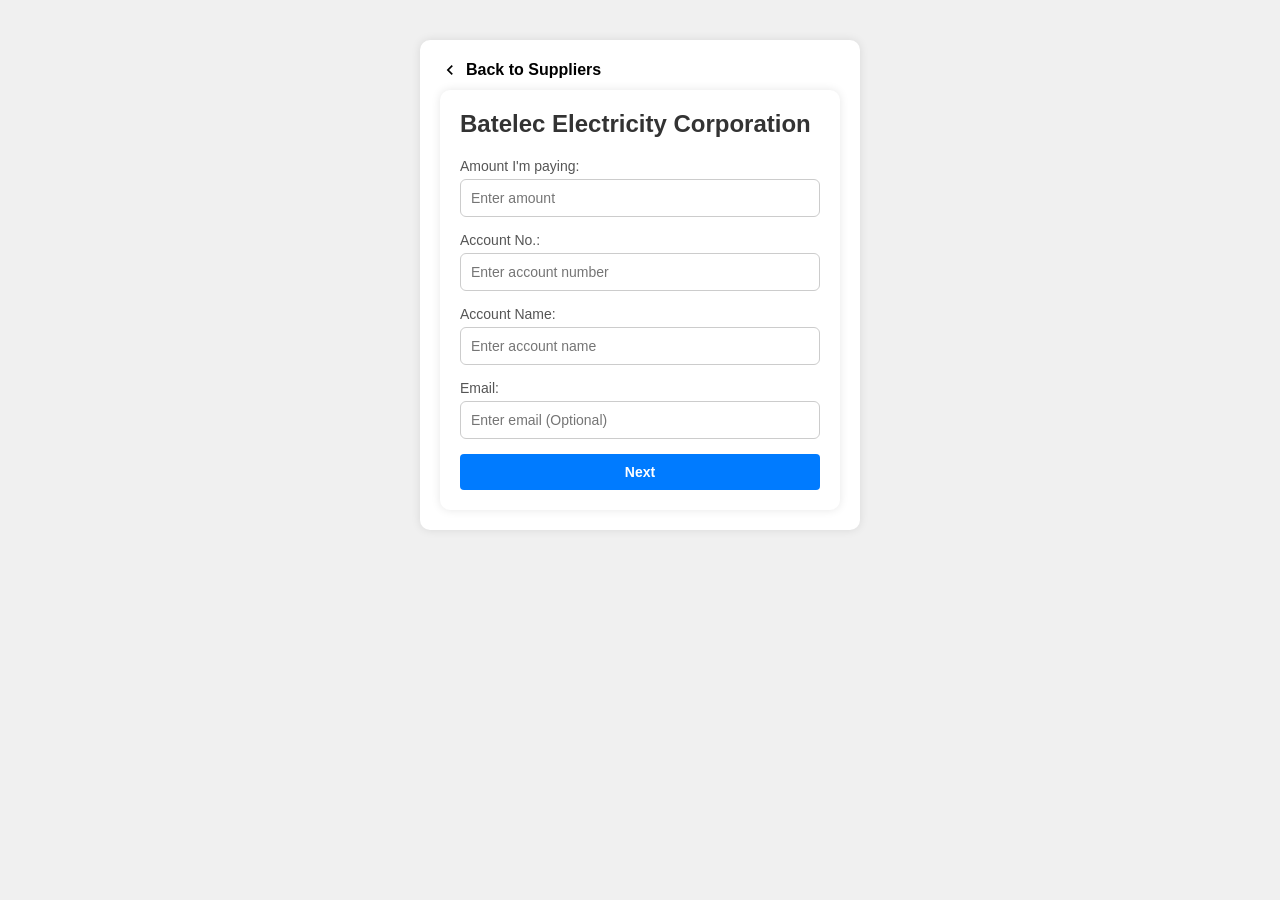
==== bank/batelec.html @ e68b9054 "MAY BAGO" ====
<!DOCTYPE html>
<html lang="en">
<head>
<meta charset="UTF-8">
<meta name="viewport" content="width=device-width, initial-scale=1.0">
<style>
 body {
    font-family: Arial, sans-serif;
    background-color: #f0f0f0;
    margin: 0;
    padding: 0;
  }
  
  .container {
    background-color: white;
    border-radius: 10px;
    box-shadow: 0px 0px 10px rgba(0, 0, 0, 0.1);
    padding: 20px;
    width: 90%;
    max-width: 400px;
    margin: 40px auto;
  }

  .back-button {
    margin-bottom: 10px;
  }

  .back-button a {
    display: flex;
    align-items: center;
    text-decoration: none;
    color: black;
    font-weight: bold;
  }

  .back-button svg {
    width: 20px;
    height: 20px;
    margin-right: 6px;
  }

  .supplier-details {
    background-color: #ffffff;
    border-radius: 10px;
    padding: 20px;
    box-shadow: 0px 2px 10px rgba(0, 0, 0, 0.1);
  }

  .supplier-name {
    font-size: 24px;
    font-weight: bold;
    margin-bottom: 20px;
    color: #333;
  }

  .detail-item {
    font-size: 16px;
    margin-bottom: 10px;
    color: #555;
  }

  .next-button {
    background-color: #007bff;
    color: white;
    border: none;
    border-radius: 4px;
    padding: 10px 20px;
    cursor: pointer;
    font-weight: bold;
    transition: background-color 0.3s ease;
  }

  .next-button:hover {
    background-color: #0056b3;
  }
  
  .supplier-details {
    padding: 20px;
    background-color: #fff;
    border-radius: 10px;
    box-shadow: 0px 0px 10px rgba(0, 0, 0, 0.1);
  }

  .detail-item {
    display: flex;
    flex-direction: column;
    margin-bottom: 15px;
  }

  .detail-label {
    font-size: 14px;
    color: #555;
    margin-bottom: 5px;
  }

  .detail-input {
    padding: 10px;
    border: 1px solid #ccc;
    border-radius: 6px;
    font-size: 14px;
  }

  .next-button {
    width: 100%; 
    background-color: #007bff;
    color: white;
    border: none;
    border-radius: 4px;
    padding: 10px 16px;
    font-size: 14px;
    cursor: pointer;
    transition: background-color 0.3s ease;
  }

  .next-button:hover {
    background-color: #0056b3;
  }
</style>
<title>Pay Bills</title>
</head>
<body>
    <div class="container">
        <div class="back-button">
            <a href="electricity.html">
              <svg xmlns="http://www.w3.org/2000/svg" width="24" height="24" viewBox="0 0 24 24">
                <path d="M0 0h24v24H0z" fill="none"/>
                <path d="M15.41 7.41L14 6l-6 6 6 6 1.41-1.41L10.83 12z"/>
              </svg>
              Back to Suppliers
            </a>
          </div>
        <div class="supplier-details">
            <div class="supplier-name">Batelec Electricity Corporation</div>
            <div class="detail-item">
              <span class="detail-label">Amount I'm paying:</span>
              <input type="text" class="detail-input" placeholder="Enter amount" />
            </div>
            <div class="detail-item">
              <span class="detail-label">Account No.:</span>
              <input type="text" class="detail-input" placeholder="Enter account number" />
            </div>
            <div class="detail-item">
              <span class="detail-label">Account Name:</span>
              <input type="text" class="detail-input" placeholder="Enter account name" />
            </div>
            <div class="detail-item">
              <span class="detail-label">Email:</span>
              <input type="email" class="detail-input" placeholder="Enter email (Optional)" />
            </div>
            <button class="next-button">Next</button>
          </div>
    </div>
</body>
</html>
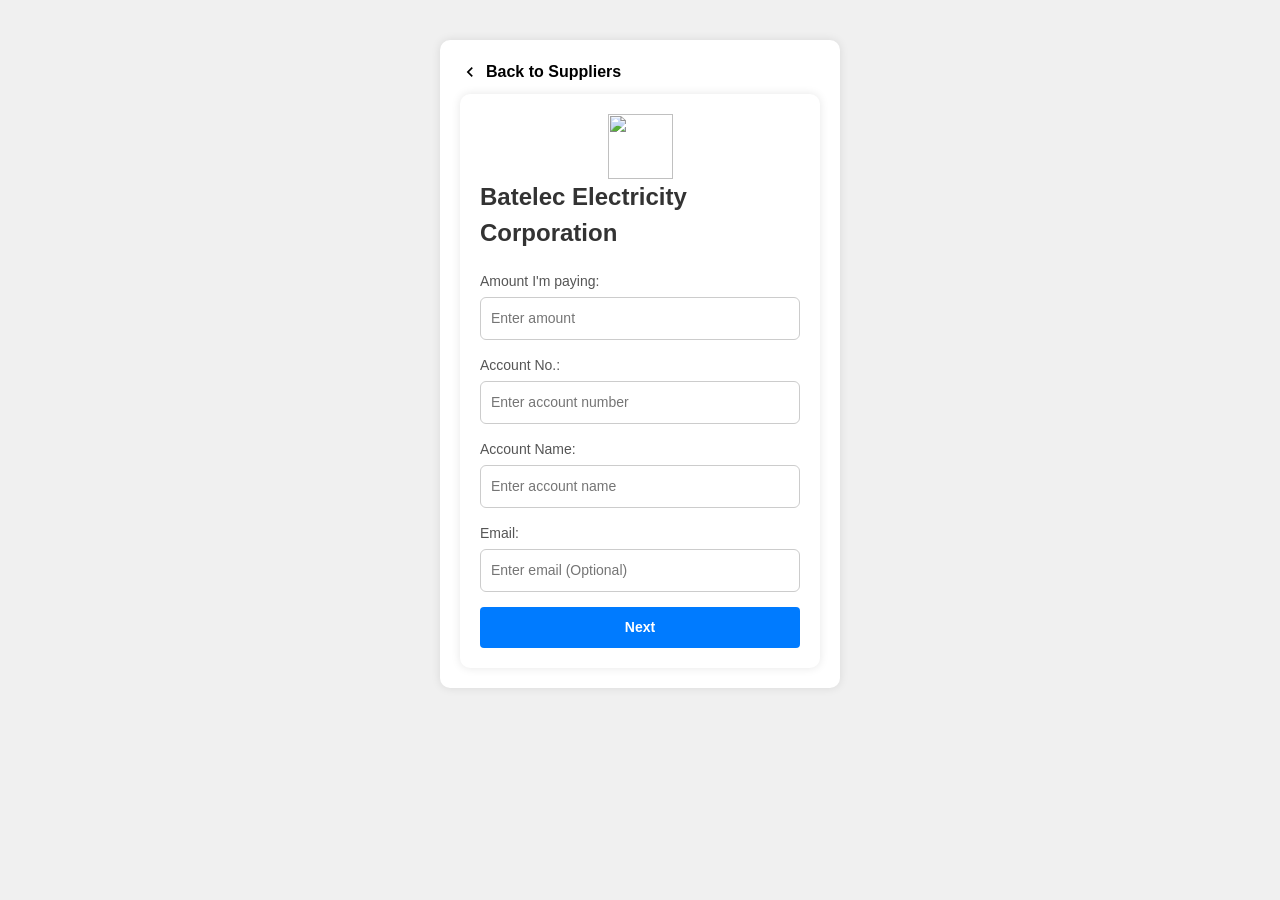
==== commit 377120c7: "modal for confirmation" ====
--- a/bank/batelec.html
+++ b/bank/batelec.html
@@ -3,6 +3,9 @@
 <head>
 <meta charset="UTF-8">
 <meta name="viewport" content="width=device-width, initial-scale=1.0">
+
+<link rel="stylesheet" href="https://maxcdn.bootstrapcdn.com/bootstrap/4.5.2/css/bootstrap.min.css">
+
 <style>
  body {
     font-family: Arial, sans-serif;
@@ -130,25 +133,72 @@
             </a>
           </div>
         <div class="supplier-details">
-            <div class="supplier-name">Batelec Electricity Corporation</div>
+            <div style="text-align: center;"><img src="https://www.batelec1.com.ph/asset/images/batelec1logowhite.png" width="65px" height="65px"></div>
+            <div class="supplier-name"> Batelec Electricity Corporation</div>
             <div class="detail-item">
               <span class="detail-label">Amount I'm paying:</span>
-              <input type="text" class="detail-input" placeholder="Enter amount" />
+              <input type="text" class="detail-input" id="amount" placeholder="Enter amount" />
             </div>
             <div class="detail-item">
               <span class="detail-label">Account No.:</span>
-              <input type="text" class="detail-input" placeholder="Enter account number" />
+              <input type="text" class="detail-input" id="accountNo" placeholder="Enter account number" />
             </div>
             <div class="detail-item">
               <span class="detail-label">Account Name:</span>
-              <input type="text" class="detail-input" placeholder="Enter account name" />
+              <input type="text" class="detail-input" id="accountName" placeholder="Enter account name" />
             </div>
             <div class="detail-item">
               <span class="detail-label">Email:</span>
-              <input type="email" class="detail-input" placeholder="Enter email (Optional)" />
-            </div>
-            <button class="next-button">Next</button>
+              <input type="email" class="detail-input" id="email" placeholder="Enter email (Optional)" />
+            </div>
+            <button class="next-button" id="nextButton">Next</button>
           </div>
     </div>
 </body>
+
+<script src="https://ajax.googleapis.com/ajax/libs/jquery/3.5.1/jquery.min.js"></script>
+<script src="https://maxcdn.bootstrapcdn.com/bootstrap/4.5.2/js/bootstrap.min.js"></script>
+
+
+<script>
+  const nextButton = document.getElementById("nextButton");
+  const nameInput = document.getElementById("accountName");
+  const accNumInput = document.getElementById("accountNo");
+  const amtInput = document.getElementById("amount");
+  const mailInput = document.getElementById("email");
+
+  nextButton.addEventListener("click", function() {
+      // Update modal content with user input
+      document.getElementById("nameOut").textContent = "Account Name: " + nameInput.value;
+      document.getElementById("amtOut").textContent = "Amount: " + amtInput.value;
+      document.getElementById("numOut").textContent = "Account Number: " + accNumInput.value;
+      document.getElementById("mailOut").textContent = "Email: " + mailInput.value;
+
+      // Show the Bootstrap modal
+      $('#myModal').modal('show');
+  });
+</script> 
+
+<!-- Bootstrap Modal -->
+<div class="modal fade" id="myModal">
+    <div class="modal-dialog modal-dialog-centered">
+        <div class="modal-content">
+            <div class="modal-header">
+                <h4 class="modal-title">Confirmation Modal</h4>
+                <button type="button" class="close" data-dismiss="modal">&times;</button>
+            </div>
+            <div class="modal-body">
+                <p id="nameOut"></p>
+                <p id="amtOut"></p>
+                <p id="numOut"></p>
+                <p id="mailOut"></p>
+                <p>Do you want to proceed?</p>
+            </div>
+            <div class="modal-footer">
+                <button type="button" class="btn btn-secondary" data-dismiss="modal">Close</button>
+                <a href="confirmation.htm" class="btn btn-primary">Confirm</a>
+            </div>
+        </div>
+    </div>
+</div>
 </html>
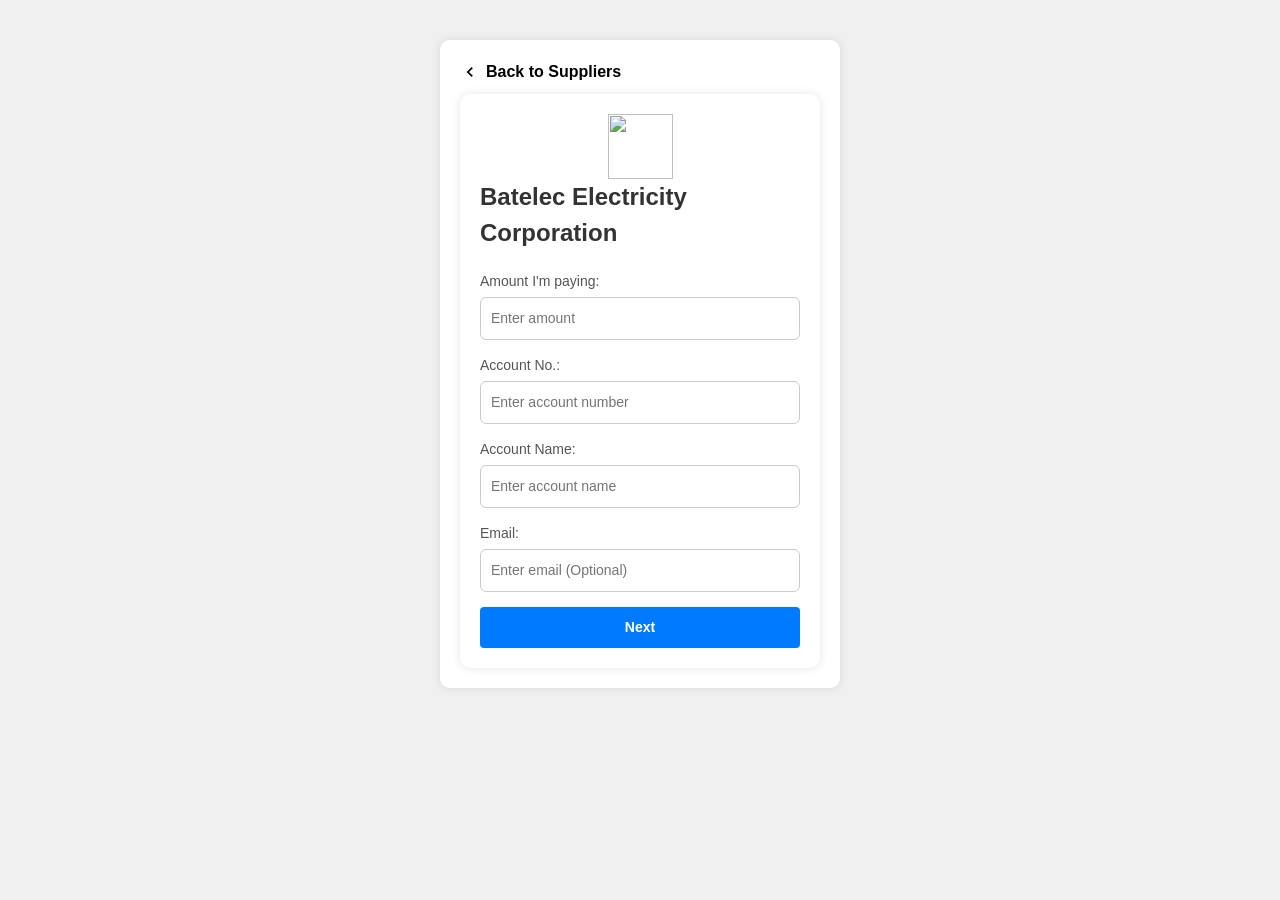
==== commit 40657193: "qwwqw" ====
--- a/bank/batelec.html
+++ b/bank/batelec.html
@@ -3,8 +3,8 @@
 <head>
 <meta charset="UTF-8">
 <meta name="viewport" content="width=device-width, initial-scale=1.0">
-
 <link rel="stylesheet" href="https://maxcdn.bootstrapcdn.com/bootstrap/4.5.2/css/bootstrap.min.css">
+<link rel="stylesheet" href="https://cdn.jsdelivr.net/npm/sweetalert2@11.0.20/dist/sweetalert2.min.css">
 
 <style>
  body {
@@ -158,7 +158,7 @@
 
 <script src="https://ajax.googleapis.com/ajax/libs/jquery/3.5.1/jquery.min.js"></script>
 <script src="https://maxcdn.bootstrapcdn.com/bootstrap/4.5.2/js/bootstrap.min.js"></script>
-
+<script src="https://cdn.jsdelivr.net/npm/sweetalert2@11.0.20/dist/sweetalert2.min.js"></script>
 
 <script>
   const nextButton = document.getElementById("nextButton");
@@ -168,37 +168,55 @@
   const mailInput = document.getElementById("email");
 
   nextButton.addEventListener("click", function() {
-      // Update modal content with user input
-      document.getElementById("nameOut").textContent = "Account Name: " + nameInput.value;
-      document.getElementById("amtOut").textContent = "Amount: " + amtInput.value;
-      document.getElementById("numOut").textContent = "Account Number: " + accNumInput.value;
-      document.getElementById("mailOut").textContent = "Email: " + mailInput.value;
-
-      // Show the Bootstrap modal
+      
+      // document.getElementById("accountName").textContent = "Account Name: " + nameInput.value;
+      // document.getElementById("amtOut").textContent = "Amount: " + amtInput.value;
+      // document.getElementById("numOut").textContent = "Account Number: " + accNumInput.value;
+      // document.getElementById("mailOut").textContent = "Email: " + mailInput.value;
+
+     
       $('#myModal').modal('show');
   });
 </script> 
 
-<!-- Bootstrap Modal -->
+<script>
+
+  nextButton.addEventListener("click", function() {
+
+    $('#myModal').modal('show');
+  });
+
+ 
+$(document).on('click', '.btn-primary', function() {
+  Swal.fire({
+    title: "Payment Successful",
+    text: "Your payment has been successfully processed.",
+    icon: "success",
+    confirmButtonText: "OK"
+  }).then((result) => {
+    if (result.isConfirmed) {
+      window.location.href = "electricity.html"; 
+    }
+  });
+});
+</script>
+
+
 <div class="modal fade" id="myModal">
-    <div class="modal-dialog modal-dialog-centered">
-        <div class="modal-content">
-            <div class="modal-header">
-                <h4 class="modal-title">Confirmation Modal</h4>
-                <button type="button" class="close" data-dismiss="modal">&times;</button>
-            </div>
-            <div class="modal-body">
-                <p id="nameOut"></p>
-                <p id="amtOut"></p>
-                <p id="numOut"></p>
-                <p id="mailOut"></p>
-                <p>Do you want to proceed?</p>
-            </div>
-            <div class="modal-footer">
-                <button type="button" class="btn btn-secondary" data-dismiss="modal">Close</button>
-                <a href="confirmation.htm" class="btn btn-primary">Confirm</a>
-            </div>
-        </div>
+  <div class="modal-dialog modal-dialog-centered">
+    <div class="modal-content">
+      <div class="modal-header">
+        <h4 class="modal-title">Confirmation</h4>
+        <button type="button" class="close" data-dismiss="modal">&times;</button>
+      </div>
+      <div class="modal-body">
+        <p>Do you want to proceed?</p>
+      </div>
+      <div class="modal-footer">
+        <button type="button" class="btn btn-secondary" data-dismiss="modal">Close</button>
+        <button type="button" class="btn btn-primary">Confirm</button>
+      </div>
     </div>
+  </div>
 </div>
 </html>
